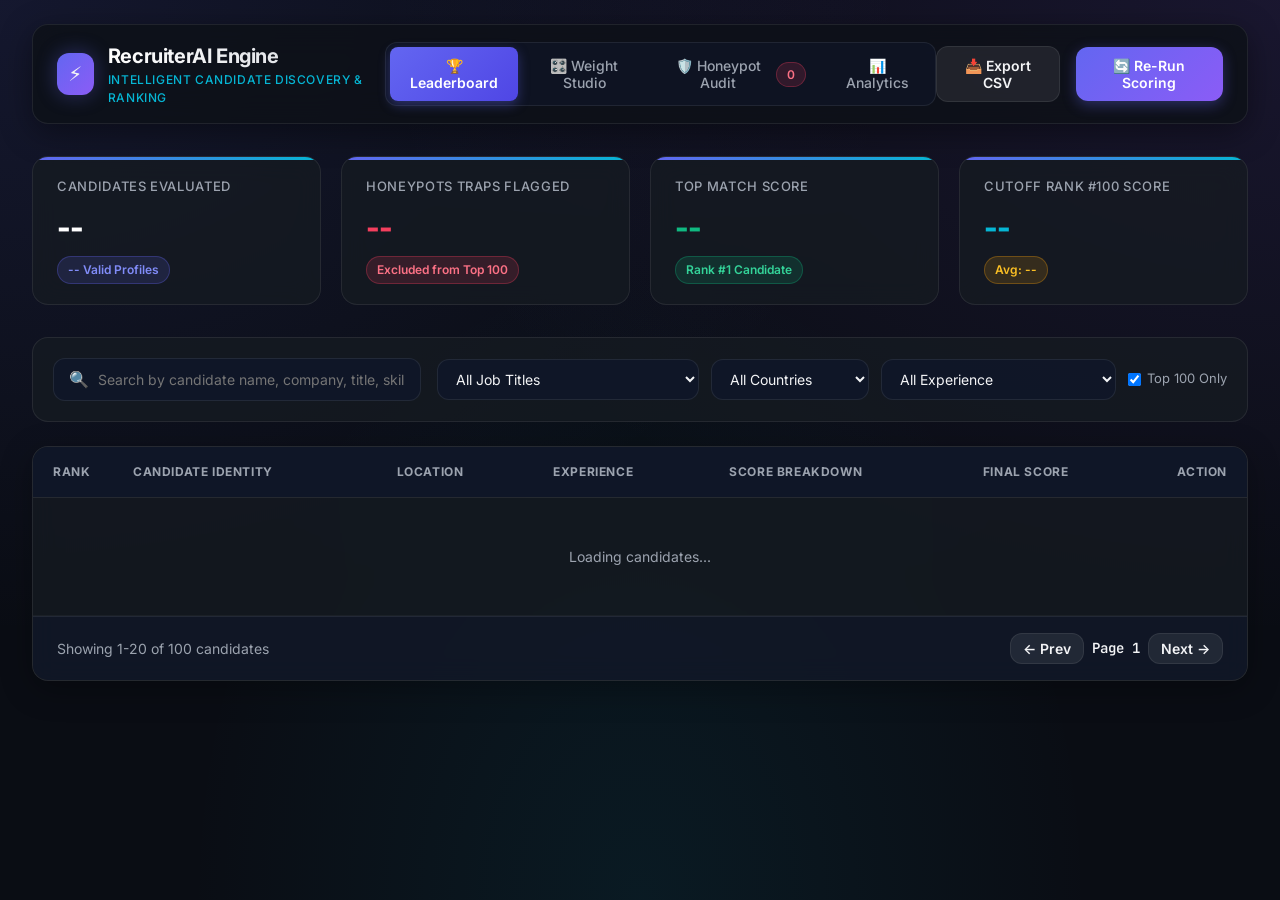
==== index.html @ 3fc81e1e "Add files via upload" ====
<!DOCTYPE html>
<html lang="en">
<head>
  <meta charset="UTF-8">
  <meta name="viewport" content="width=device-width, initial-scale=1.0">
  <title>Intelligent Candidate Discovery & Ranking System | HR Portal</title>
  <meta name="description" content="AI recruiter matching engine with 4-layer scoring pipeline, TF-IDF text relevance, honeypot trap detection, and behavioral signal calibration.">
  <link rel="stylesheet" href="styles.css">
  <link rel="icon" href="data:image/svg+xml,<svg xmlns=%22http://www.w3.org/2000/svg%22 viewBox=%220 0 100 100%22><text y=%22.9em%22 font-size=%2290%22>🎯</text></svg>">
</head>
<body>
  <div class="app-container">

    <!-- Top Header -->
    <header class="app-header">
      <div class="brand">
        <div class="brand-icon">⚡</div>
        <div>
          <h1 class="brand-title">RecruiterAI Engine</h1>
          <div class="brand-subtitle">Intelligent Candidate Discovery & Ranking</div>
        </div>
      </div>

      <!-- Navigation Tabs -->
      <nav class="nav-tabs" role="tablist">
        <button class="nav-btn active" id="tab-leaderboard-btn" onclick="switchTab('leaderboard')" role="tab">
          🏆 Leaderboard
        </button>
        <button class="nav-btn" id="tab-studio-btn" onclick="switchTab('studio')" role="tab">
          🎛️ Weight Studio
        </button>
        <button class="nav-btn" id="tab-honeypots-btn" onclick="switchTab('honeypots')" role="tab">
          🛡️ Honeypot Audit <span id="nav-hp-badge" class="badge-tag badge-rose">0</span>
        </button>
        <button class="nav-btn" id="tab-metrics-btn" onclick="switchTab('metrics')" role="tab">
          📊 Analytics
        </button>
      </nav>

      <!-- Action Buttons -->
      <div class="header-actions">
        <button class="btn btn-secondary" onclick="exportSubmissionCSV()" id="export-btn" title="Download submission.csv">
          📥 Export CSV
        </button>
        <button class="btn btn-primary" onclick="reRunPipeline()" id="rerun-btn">
          🔄 Re-Run Scoring
        </button>
      </div>
    </header>

    <!-- KPI Summary Cards -->
    <section class="kpi-grid">
      <div class="kpi-card">
        <div class="kpi-title">Candidates Evaluated</div>
        <div class="kpi-value" id="kpi-total">--</div>
        <div class="kpi-sub">
          <span class="badge-tag badge-indigo" id="kpi-valid-sub">-- Valid Profiles</span>
        </div>
      </div>

      <div class="kpi-card">
        <div class="kpi-title">Honeypots Traps Flagged</div>
        <div class="kpi-value" style="color: var(--accent-rose);" id="kpi-honeypots">--</div>
        <div class="kpi-sub">
          <span class="badge-tag badge-rose">Excluded from Top 100</span>
        </div>
      </div>

      <div class="kpi-card">
        <div class="kpi-title">Top Match Score</div>
        <div class="kpi-value" style="color: var(--accent-emerald);" id="kpi-top-score">--</div>
        <div class="kpi-sub">
          <span class="badge-tag badge-emerald" id="kpi-top-candidate-id">Rank #1 Candidate</span>
        </div>
      </div>

      <div class="kpi-card">
        <div class="kpi-title">Cutoff Rank #100 Score</div>
        <div class="kpi-value" style="color: var(--accent-cyan);" id="kpi-cutoff-score">--</div>
        <div class="kpi-sub">
          <span class="badge-tag badge-amber" id="kpi-avg-score">Avg: --</span>
        </div>
      </div>
    </section>

    <!-- TAB 1: LEADERBOARD -->
    <main class="tab-panel active" id="panel-leaderboard">
      
      <!-- Filter & Search Controls -->
      <div class="control-bar">
        <div class="search-wrapper">
          <span class="search-icon">🔍</span>
          <input type="text" id="search-input" class="search-input" placeholder="Search by candidate name, company, title, skills or keyword..." oninput="handleSearchInput()">
        </div>

        <div class="filter-group">
          <select id="filter-title" class="select-input" onchange="applyFilters()">
            <option value="">All Job Titles</option>
            <option value="AI Engineer">AI Engineer</option>
            <option value="ML Engineer">ML Engineer / Machine Learning</option>
            <option value="NLP Engineer">NLP Engineer</option>
            <option value="Data Scientist">Data Scientist</option>
            <option value="Software Engineer">Software Engineer</option>
          </select>

          <select id="filter-country" class="select-input" onchange="applyFilters()">
            <option value="">All Countries</option>
            <option value="India">India (Preferred)</option>
            <option value="Canada">Canada</option>
            <option value="United States">United States</option>
          </select>

          <select id="filter-exp" class="select-input" onchange="applyFilters()">
            <option value="0-100">All Experience</option>
            <option value="5-9">5 to 9 Years (Ideal JD Band)</option>
            <option value="4-5">4 to 5 Years</option>
            <option value="9-12">9 to 12 Years</option>
            <option value="0-4">0 to 4 Years</option>
          </select>

          <label style="font-size: 0.8125rem; display: flex; align-items: center; gap: 0.375rem; cursor: pointer; color: var(--text-muted);">
            <input type="checkbox" id="toggle-top100" onchange="applyFilters()" checked>
            Top 100 Only
          </label>
        </div>
      </div>

      <!-- Candidate Table View -->
      <div class="table-container">
        <table class="candidate-table">
          <thead>
            <tr>
              <th style="width: 80px;">Rank</th>
              <th>Candidate Identity</th>
              <th>Location</th>
              <th>Experience</th>
              <th>Score Breakdown</th>
              <th>Final Score</th>
              <th style="width: 100px; text-align: right;">Action</th>
            </tr>
          </thead>
          <tbody id="candidate-table-body">
            <tr>
              <td colspan="7" style="text-align: center; padding: 3rem; color: var(--text-muted);">
                Loading candidates...
              </td>
            </tr>
          </tbody>
        </table>

        <!-- Table Pagination -->
        <div class="pagination">
          <div id="pagination-info">Showing 1-20 of 100 candidates</div>
          <div style="display: flex; gap: 0.5rem; align-items: center;">
            <button class="btn btn-secondary" id="prev-page-btn" onclick="changePage(-1)" style="padding: 0.375rem 0.75rem;">← Prev</button>
            <span id="page-num-display" style="font-weight: 600; font-family: 'JetBrains Mono', monospace; color: var(--text-main);">Page 1</span>
            <button class="btn btn-secondary" id="next-page-btn" onclick="changePage(1)" style="padding: 0.375rem 0.75rem;">Next →</button>
          </div>
        </div>
      </div>
    </main>

    <!-- TAB 2: WEIGHT TUNING STUDIO -->
    <section class="tab-panel" id="panel-studio">
      <div class="studio-grid">
        <!-- Model Architecture Weights -->
        <div class="studio-card">
          <h2 class="card-heading">🎛️ Primary Model Weights</h2>
          <p style="font-size: 0.8125rem; color: var(--text-muted); margin-bottom: 1.5rem;">
            Adjust the balance between structured core fit scoring and TF-IDF semantic text relevance against the job description.
          </p>

          <div class="slider-group">
            <div class="slider-header">
              <span>Core Fit Weight (Structured)</span>
              <span class="slider-val" id="val-CORE_FIT_WEIGHT">0.55</span>
            </div>
            <input type="range" class="custom-range" id="slider-CORE_FIT_WEIGHT" min="0" max="1" step="0.05" value="0.55" oninput="updateSliderLabel('CORE_FIT_WEIGHT')">
          </div>

          <div class="slider-group">
            <div class="slider-header">
              <span>Text Relevance Weight (TF-IDF Cosine)</span>
              <span class="slider-val" id="val-TEXT_RELEVANCE_WEIGHT">0.45</span>
            </div>
            <input type="range" class="custom-range" id="slider-TEXT_RELEVANCE_WEIGHT" min="0" max="1" step="0.05" value="0.45" oninput="updateSliderLabel('TEXT_RELEVANCE_WEIGHT')">
          </div>

          <h3 style="font-size: 0.9375rem; font-weight: 700; color: #ffffff; margin: 2rem 0 1rem 0;">
            Core Fit Sub-Dimensional Weights (Must sum to ~1.0)
          </h3>

          <div class="slider-group">
            <div class="slider-header"><span>Title Relevance</span><span class="slider-val" id="val-TITLE_WEIGHT">0.25</span></div>
            <input type="range" class="custom-range" id="slider-TITLE_WEIGHT" min="0" max="0.6" step="0.05" value="0.25" oninput="updateSliderLabel('TITLE_WEIGHT')">
          </div>

          <div class="slider-group">
            <div class="slider-header"><span>Skills Match</span><span class="slider-val" id="val-SKILLS_WEIGHT">0.25</span></div>
            <input type="range" class="custom-range" id="slider-SKILLS_WEIGHT" min="0" max="0.6" step="0.05" value="0.25" oninput="updateSliderLabel('SKILLS_WEIGHT')">
          </div>

          <div class="slider-group">
            <div class="slider-header"><span>Career Quality & Company Mix</span><span class="slider-val" id="val-CAREER_WEIGHT">0.20</span></div>
            <input type="range" class="custom-range" id="slider-CAREER_WEIGHT" min="0" max="0.5" step="0.05" value="0.20" oninput="updateSliderLabel('CAREER_WEIGHT')">
          </div>

          <div class="slider-group">
            <div class="slider-header"><span>Experience Fit (5-9 Yrs)</span><span class="slider-val" id="val-EXPERIENCE_WEIGHT">0.15</span></div>
            <input type="range" class="custom-range" id="slider-EXPERIENCE_WEIGHT" min="0" max="0.4" step="0.05" value="0.15" oninput="updateSliderLabel('EXPERIENCE_WEIGHT')">
          </div>

          <div class="slider-group">
            <div class="slider-header"><span>Location Alignment (India/NCR)</span><span class="slider-val" id="val-LOCATION_WEIGHT">0.10</span></div>
            <input type="range" class="custom-range" id="slider-LOCATION_WEIGHT" min="0" max="0.3" step="0.05" value="0.10" oninput="updateSliderLabel('LOCATION_WEIGHT')">
          </div>

          <div class="slider-group">
            <div class="slider-header"><span>Education Degree/Tier</span><span class="slider-val" id="val-EDUCATION_WEIGHT">0.05</span></div>
            <input type="range" class="custom-range" id="slider-EDUCATION_WEIGHT" min="0" max="0.3" step="0.05" value="0.05" oninput="updateSliderLabel('EDUCATION_WEIGHT')">
          </div>
        </div>

        <!-- Custom Job Description Query Box -->
        <div class="studio-card">
          <h2 class="card-heading">📝 Target Job Description (TF-IDF Query)</h2>
          <p style="font-size: 0.8125rem; color: var(--text-muted); margin-bottom: 1rem;">
            Edit the search prompt used by the TF-IDF vectorizer to extract matching keywords, production scale signals, and domain expertise.
          </p>

          <textarea id="jd-query-input" class="jd-textarea" placeholder="Enter Job Description terms..."></textarea>

          <div style="margin-top: 1.5rem; display: flex; gap: 1rem; justify-content: flex-end;">
            <button class="btn btn-secondary" onclick="resetConfigDefaults()">Reset Defaults</button>
            <button class="btn btn-primary" onclick="saveConfigAndRerank()">⚡ Apply & Re-Rank</button>
          </div>
        </div>
      </div>
    </section>

    <!-- TAB 3: HONEYPOT SECURITY AUDIT -->
    <section class="tab-panel" id="panel-honeypots">
      <div class="studio-card" style="margin-bottom: 1.5rem;">
        <h2 class="card-heading" style="color: var(--accent-rose);">🛡️ Honeypot Detection & Trap Analysis</h2>
        <p style="font-size: 0.875rem; color: var(--text-muted);">
          Our rule-based honeypot detector automatically flags and disqualifies candidate profiles containing impossible data features, such as <strong>Expert proficiency with 0 months experience</strong>, <strong>career timeline math impossibilities</strong>, or <strong>non-technical resume keyword stuffing</strong>.
        </p>
      </div>

      <div class="table-container">
        <table class="candidate-table">
          <thead>
            <tr>
              <th>Status</th>
              <th>Candidate ID</th>
              <th>Current Title & Company</th>
              <th>Stated Exp</th>
              <th>Trap Reason Analysis</th>
              <th>Action</th>
            </tr>
          </thead>
          <tbody id="honeypot-table-body">
            <tr>
              <td colspan="6" style="text-align: center; padding: 3rem; color: var(--text-muted);">
                Loading honeypot security log...
              </td>
            </tr>
          </tbody>
        </table>
      </div>
    </section>

    <!-- TAB 4: ANALYTICS -->
    <section class="tab-panel" id="panel-metrics">
      <div class="studio-grid">
        <div class="studio-card">
          <h2 class="card-heading">📈 Top 100 Title Distribution</h2>
          <div id="title-chart-container" style="display: flex; flex-direction: column; gap: 0.75rem; margin-top: 1rem;">
            <!-- Rendered via JS -->
          </div>
        </div>

        <div class="studio-card">
          <h2 class="card-heading">🌍 Top 100 Geographic Mix</h2>
          <div id="country-chart-container" style="display: flex; flex-direction: column; gap: 0.75rem; margin-top: 1rem;">
            <!-- Rendered via JS -->
          </div>
        </div>
      </div>
    </section>

    <!-- CANDIDATE DEEP DIVE MODAL -->
    <div class="modal-overlay" id="candidate-modal" onclick="closeModalOnOverlay(event)">
      <div class="modal-box">
        <div class="modal-header">
          <div>
            <div style="display: flex; align-items: center; gap: 0.75rem;">
              <h2 id="modal-candidate-name" style="color: #ffffff; font-size: 1.25rem; font-weight: 800;">Candidate Name</h2>
              <span id="modal-rank-badge" class="badge-tag badge-indigo">Rank #1</span>
              <span id="modal-hp-badge" class="badge-tag badge-rose" style="display: none;">FLAGGED HONEYPOT</span>
            </div>
            <div id="modal-candidate-sub" style="font-size: 0.875rem; color: var(--text-muted); margin-top: 0.25rem;">
              Senior AI Engineer at Apple • 5.9 yrs exp • Noida, India
            </div>
          </div>
          <button class="close-btn" onclick="closeModal()">✕</button>
        </div>

        <div class="modal-body">
          <!-- Scores Summary Box -->
          <div style="background: rgba(15, 23, 42, 0.8); border: 1px solid var(--bg-card-border); border-radius: var(--radius-md); padding: 1.25rem; display: flex; justify-content: space-between; align-items: center;">
            <div>
              <div style="font-size: 0.75rem; color: var(--text-muted); text-transform: uppercase;">Overall Match Score</div>
              <div id="modal-final-score" style="font-size: 2rem; font-weight: 800; color: var(--accent-cyan); font-family: 'JetBrains Mono', monospace;">1.1360</div>
            </div>
            <div style="display: flex; gap: 1.5rem; text-align: right;">
              <div>
                <div style="font-size: 0.75rem; color: var(--text-muted);">Core Fit</div>
                <div id="modal-core-score" style="font-weight: 700; font-family: 'JetBrains Mono', monospace;">0.85</div>
              </div>
              <div>
                <div style="font-size: 0.75rem; color: var(--text-muted);">TF-IDF Rel</div>
                <div id="modal-text-score" style="font-weight: 700; font-family: 'JetBrains Mono', monospace;">0.92</div>
              </div>
              <div>
                <div style="font-size: 0.75rem; color: var(--text-muted);">Behavioral Multiplier</div>
                <div id="modal-beh-score" style="font-weight: 700; color: var(--accent-emerald); font-family: 'JetBrains Mono', monospace;">1.15x</div>
              </div>
            </div>
          </div>

          <!-- Recruiter AI Reasoning -->
          <div style="background: rgba(99, 102, 241, 0.08); border: 1px solid rgba(99, 102, 241, 0.3); border-radius: var(--radius-md); padding: 1.25rem;">
            <div style="font-size: 0.8125rem; font-weight: 700; color: var(--primary); text-transform: uppercase; margin-bottom: 0.375rem;">🤖 Recruiter AI Evaluation</div>
            <p id="modal-reasoning" style="font-size: 0.875rem; color: var(--text-main); line-height: 1.6;">--</p>
          </div>

          <!-- 6 Core Fit Dimension Breakdown -->
          <div>
            <h3 style="font-size: 0.9375rem; font-weight: 700; color: #ffffff; margin-bottom: 0.75rem;">6-Layer Core Fit Decomposition</h3>
            <div class="dimension-grid">
              <div class="dim-card">
                <div class="dim-name"><span>Title Relevance (25%)</span><span id="modal-dim-title">1.0</span></div>
                <div class="progress-track"><div id="modal-bar-title" class="progress-fill" style="width: 100%;"></div></div>
              </div>
              <div class="dim-card">
                <div class="dim-name"><span>Skills Match (25%)</span><span id="modal-dim-skills">0.90</span></div>
                <div class="progress-track"><div id="modal-bar-skills" class="progress-fill" style="width: 90%;"></div></div>
              </div>
              <div class="dim-card">
                <div class="dim-name"><span>Career Quality (20%)</span><span id="modal-dim-career">0.85</span></div>
                <div class="progress-track"><div id="modal-bar-career" class="progress-fill" style="width: 85%;"></div></div>
              </div>
              <div class="dim-card">
                <div class="dim-name"><span>Experience Fit (15%)</span><span id="modal-dim-experience">1.0</span></div>
                <div class="progress-track"><div id="modal-bar-experience" class="progress-fill" style="width: 100%;"></div></div>
              </div>
              <div class="dim-card">
                <div class="dim-name"><span>Location Alignment (10%)</span><span id="modal-dim-location">1.0</span></div>
                <div class="progress-track"><div id="modal-bar-location" class="progress-fill" style="width: 100%;"></div></div>
              </div>
              <div class="dim-card">
                <div class="dim-name"><span>Education Tier (5%)</span><span id="modal-dim-education">0.80</span></div>
                <div class="progress-track"><div id="modal-bar-education" class="progress-fill" style="width: 80%;"></div></div>
              </div>
            </div>
          </div>

          <!-- Skills list -->
          <div>
            <h3 style="font-size: 0.9375rem; font-weight: 700; color: #ffffff; margin-bottom: 0.5rem;">Skills & Verification Matrix</h3>
            <div id="modal-skills-tags" style="display: flex; flex-wrap: wrap; gap: 0.5rem;">
              <!-- Rendered via JS -->
            </div>
          </div>

          <!-- Raw Bio / Headline -->
          <div>
            <h3 style="font-size: 0.9375rem; font-weight: 700; color: #ffffff; margin-bottom: 0.375rem;">Summary</h3>
            <p id="modal-summary" style="font-size: 0.8125rem; color: var(--text-muted); line-height: 1.6;">--</p>
          </div>
        </div>
      </div>
    </div>

  </div>

  <script src="app.js"></script>
</body>
</html>
---- styles.css ----
/* 
  Intelligent Candidate Discovery & Ranking System
  Design System: Dark Glassmorphism, Vibrant Glowing Accents, Clean Modern Typography
*/

@import url('https://fonts.googleapis.com/css2?family=Inter:wght@300;400;500;600;700;800&family=JetBrains+Mono:wght@400;500;600&display=swap');

:root {
  --bg-dark: #0a0d14;
  --bg-card: rgba(22, 27, 34, 0.75);
  --bg-card-hover: rgba(33, 38, 45, 0.85);
  --bg-card-border: rgba(255, 255, 255, 0.08);
  --bg-glass: rgba(13, 17, 23, 0.8);
  
  --primary: #6366f1;
  --primary-glow: rgba(99, 102, 241, 0.35);
  --secondary: #8b5cf6;
  --accent-cyan: #06b6d4;
  --accent-emerald: #10b981;
  --accent-amber: #f59e0b;
  --accent-rose: #f43f5e;

  --text-main: #f3f4f6;
  --text-muted: #9ca3af;
  --text-dim: #6b7280;

  --radius-sm: 8px;
  --radius-md: 12px;
  --radius-lg: 16px;
  --radius-full: 9999px;

  --transition-fast: all 0.2s cubic-bezier(0.4, 0, 0.2, 1);
  --transition-smooth: all 0.3s cubic-bezier(0.4, 0, 0.2, 1);
}

* {
  margin: 0;
  padding: 0;
  box-sizing: border-box;
}

body {
  font-family: 'Inter', system-ui, -apple-system, sans-serif;
  background-color: var(--bg-dark);
  background-image: 
    radial-gradient(at 0% 0%, rgba(99, 102, 241, 0.12) 0px, transparent 50%),
    radial-gradient(at 100% 0%, rgba(139, 92, 246, 0.12) 0px, transparent 50%),
    radial-gradient(at 50% 100%, rgba(6, 182, 212, 0.08) 0px, transparent 50%);
  background-attachment: fixed;
  color: var(--text-main);
  min-height: 100vh;
  line-height: 1.5;
  -webkit-font-smoothing: antialiased;
}

/* Scrollbar styling */
::-webkit-scrollbar {
  width: 8px;
  height: 8px;
}
::-webkit-scrollbar-track {
  background: var(--bg-dark);
}
::-webkit-scrollbar-thumb {
  background: #374151;
  border-radius: var(--radius-full);
}
::-webkit-scrollbar-thumb:hover {
  background: #4b5563;
}

/* Container */
.app-container {
  max-width: 1440px;
  margin: 0 auto;
  padding: 1.5rem 2rem;
}

/* Header */
.app-header {
  display: flex;
  justify-content: space-between;
  align-items: center;
  padding: 1rem 1.5rem;
  background: var(--bg-glass);
  backdrop-filter: blur(16px);
  border: 1px solid var(--bg-card-border);
  border-radius: var(--radius-lg);
  margin-bottom: 2rem;
  box-shadow: 0 8px 32px rgba(0, 0, 0, 0.4);
}

.brand {
  display: flex;
  align-items: center;
  gap: 0.875rem;
}

.brand-icon {
  width: 42px;
  height: 42px;
  background: linear-gradient(135deg, var(--primary), var(--secondary));
  border-radius: var(--radius-md);
  display: flex;
  align-items: center;
  justify-content: center;
  font-size: 1.25rem;
  box-shadow: 0 0 20px var(--primary-glow);
}

.brand-title {
  font-size: 1.25rem;
  font-weight: 700;
  letter-spacing: -0.02em;
  background: linear-gradient(90deg, #ffffff, #d1d5db);
  -webkit-background-clip: text;
  -webkit-text-fill-color: transparent;
}

.brand-subtitle {
  font-size: 0.75rem;
  color: var(--accent-cyan);
  font-weight: 500;
  letter-spacing: 0.05em;
  text-transform: uppercase;
}

/* Navigation Tabs */
.nav-tabs {
  display: flex;
  background: rgba(15, 23, 42, 0.6);
  padding: 0.25rem;
  border-radius: var(--radius-md);
  border: 1px solid var(--bg-card-border);
}

.nav-btn {
  padding: 0.625rem 1.125rem;
  background: transparent;
  border: none;
  color: var(--text-muted);
  font-family: inherit;
  font-weight: 500;
  font-size: 0.875rem;
  border-radius: var(--radius-sm);
  cursor: pointer;
  transition: var(--transition-fast);
  display: flex;
  align-items: center;
  gap: 0.5rem;
}

.nav-btn:hover {
  color: var(--text-main);
  background: rgba(255, 255, 255, 0.05);
}

.nav-btn.active {
  color: #ffffff;
  background: linear-gradient(135deg, var(--primary), #4f46e5);
  box-shadow: 0 4px 12px var(--primary-glow);
  font-weight: 600;
}

.header-actions {
  display: flex;
  align-items: center;
  gap: 1rem;
}

.btn {
  display: inline-flex;
  align-items: center;
  gap: 0.5rem;
  padding: 0.625rem 1.25rem;
  border-radius: var(--radius-md);
  font-family: inherit;
  font-size: 0.875rem;
  font-weight: 600;
  cursor: pointer;
  transition: var(--transition-fast);
  border: none;
  text-decoration: none;
}

.btn-primary {
  background: linear-gradient(135deg, var(--primary), var(--secondary));
  color: #ffffff;
  box-shadow: 0 4px 14px var(--primary-glow);
}
.btn-primary:hover {
  transform: translateY(-1px);
  box-shadow: 0 6px 20px rgba(99, 102, 241, 0.5);
}

.btn-secondary {
  background: rgba(255, 255, 255, 0.08);
  color: var(--text-main);
  border: 1px solid var(--bg-card-border);
}
.btn-secondary:hover {
  background: rgba(255, 255, 255, 0.14);
}

/* Metrics KPI Cards Grid */
.kpi-grid {
  display: grid;
  grid-template-columns: repeat(auto-fit, minmax(240px, 1fr));
  gap: 1.25rem;
  margin-bottom: 2rem;
}

.kpi-card {
  background: var(--bg-card);
  backdrop-filter: blur(12px);
  border: 1px solid var(--bg-card-border);
  border-radius: var(--radius-lg);
  padding: 1.25rem 1.5rem;
  position: relative;
  overflow: hidden;
  transition: var(--transition-smooth);
}

.kpi-card:hover {
  transform: translateY(-3px);
  border-color: rgba(99, 102, 241, 0.3);
  box-shadow: 0 12px 24px rgba(0, 0, 0, 0.3);
}

.kpi-card::before {
  content: '';
  position: absolute;
  top: 0;
  left: 0;
  right: 0;
  height: 3px;
  background: linear-gradient(90deg, var(--primary), var(--accent-cyan));
}

.kpi-title {
  font-size: 0.8125rem;
  color: var(--text-muted);
  font-weight: 500;
  text-transform: uppercase;
  letter-spacing: 0.05em;
  margin-bottom: 0.5rem;
}

.kpi-value {
  font-size: 1.875rem;
  font-weight: 800;
  letter-spacing: -0.03em;
  color: #ffffff;
}

.kpi-sub {
  font-size: 0.75rem;
  color: var(--text-dim);
  margin-top: 0.375rem;
  display: flex;
  align-items: center;
  gap: 0.375rem;
}

.badge-tag {
  display: inline-flex;
  align-items: center;
  padding: 0.25rem 0.625rem;
  border-radius: var(--radius-full);
  font-size: 0.75rem;
  font-weight: 600;
  gap: 0.375rem;
}

.badge-emerald { background: rgba(16, 185, 129, 0.15); color: #34d399; border: 1px solid rgba(16, 185, 129, 0.3); }
.badge-rose { background: rgba(244, 63, 94, 0.15); color: #fb7185; border: 1px solid rgba(244, 63, 94, 0.3); }
.badge-indigo { background: rgba(99, 102, 241, 0.15); color: #818cf8; border: 1px solid rgba(99, 102, 241, 0.3); }
.badge-amber { background: rgba(245, 158, 11, 0.15); color: #fbbf24; border: 1px solid rgba(245, 158, 11, 0.3); }

/* Main Content Area & Tab Panels */
.tab-panel {
  display: none;
}

.tab-panel.active {
  display: block;
  animation: fadeIn 0.3s ease-in-out;
}

@keyframes fadeIn {
  from { opacity: 0; transform: translateY(6px); }
  to { opacity: 1; transform: translateY(0); }
}

/* Control Bar (Filters & Search) */
.control-bar {
  background: var(--bg-card);
  border: 1px solid var(--bg-card-border);
  border-radius: var(--radius-lg);
  padding: 1.25rem;
  margin-bottom: 1.5rem;
  display: flex;
  flex-wrap: wrap;
  gap: 1rem;
  align-items: center;
  justify-content: space-between;
}

.search-wrapper {
  flex: 1;
  min-width: 280px;
  position: relative;
}

.search-input {
  width: 100%;
  padding: 0.75rem 1rem 0.75rem 2.75rem;
  background: rgba(15, 23, 42, 0.8);
  border: 1px solid var(--bg-card-border);
  border-radius: var(--radius-md);
  color: var(--text-main);
  font-family: inherit;
  font-size: 0.875rem;
  transition: var(--transition-fast);
}

.search-input:focus {
  outline: none;
  border-color: var(--primary);
  box-shadow: 0 0 12px var(--primary-glow);
}

.search-icon {
  position: absolute;
  left: 1rem;
  top: 50%;
  transform: translateY(-50%);
  color: var(--text-dim);
  pointer-events: none;
}

.filter-group {
  display: flex;
  flex-wrap: wrap;
  gap: 0.75rem;
  align-items: center;
}

.select-input, .number-input {
  padding: 0.625rem 0.875rem;
  background: rgba(15, 23, 42, 0.8);
  border: 1px solid var(--bg-card-border);
  border-radius: var(--radius-md);
  color: var(--text-main);
  font-family: inherit;
  font-size: 0.875rem;
}
.select-input:focus, .number-input:focus {
  outline: none;
  border-color: var(--primary);
}

/* Candidate Table */
.table-container {
  background: var(--bg-card);
  backdrop-filter: blur(12px);
  border: 1px solid var(--bg-card-border);
  border-radius: var(--radius-lg);
  overflow: hidden;
  box-shadow: 0 8px 32px rgba(0, 0, 0, 0.3);
}

.candidate-table {
  width: 100%;
  border-collapse: collapse;
  text-align: left;
}

.candidate-table th {
  background: rgba(15, 23, 42, 0.9);
  padding: 1rem 1.25rem;
  font-size: 0.75rem;
  font-weight: 700;
  text-transform: uppercase;
  letter-spacing: 0.05em;
  color: var(--text-muted);
  border-bottom: 1px solid var(--bg-card-border);
}

.candidate-table td {
  padding: 1.125rem 1.25rem;
  border-bottom: 1px solid rgba(255, 255, 255, 0.04);
  font-size: 0.875rem;
  vertical-align: middle;
}

.candidate-table tr:hover {
  background: var(--bg-card-hover);
}

/* Candidate Row Component */
.rank-badge {
  width: 34px;
  height: 34px;
  border-radius: var(--radius-full);
  display: inline-flex;
  align-items: center;
  justify-content: center;
  font-weight: 700;
  font-size: 0.875rem;
  font-family: 'JetBrains Mono', monospace;
}

.rank-top3 {
  background: linear-gradient(135deg, #f59e0b, #d97706);
  color: #ffffff;
  box-shadow: 0 0 12px rgba(245, 158, 11, 0.4);
}
.rank-top10 {
  background: linear-gradient(135deg, var(--primary), var(--secondary));
  color: #ffffff;
}
.rank-normal {
  background: rgba(255, 255, 255, 0.08);
  color: var(--text-muted);
}
.rank-honeypot {
  background: rgba(244, 63, 94, 0.2);
  color: var(--accent-rose);
  border: 1px solid rgba(244, 63, 94, 0.4);
}

.candidate-profile {
  display: flex;
  flex-direction: column;
}

.candidate-name {
  font-weight: 700;
  color: #ffffff;
  font-size: 0.9375rem;
}

.candidate-title-company {
  font-size: 0.8125rem;
  color: var(--text-muted);
  margin-top: 0.125rem;
}

.score-bar-wrapper {
  width: 120px;
}

.score-num {
  font-weight: 700;
  font-size: 0.9375rem;
  font-family: 'JetBrains Mono', monospace;
  color: var(--accent-cyan);
}

.progress-track {
  height: 6px;
  background: rgba(255, 255, 255, 0.1);
  border-radius: var(--radius-full);
  overflow: hidden;
  margin-top: 0.25rem;
}

.progress-fill {
  height: 100%;
  background: linear-gradient(90deg, var(--primary), var(--accent-cyan));
  border-radius: var(--radius-full);
  transition: width 0.6s ease;
}

/* Pagination */
.pagination {
  display: flex;
  justify-content: space-between;
  align-items: center;
  padding: 1rem 1.5rem;
  background: rgba(15, 23, 42, 0.6);
  border-top: 1px solid var(--bg-card-border);
  font-size: 0.875rem;
  color: var(--text-muted);
}

/* Weight Tuning Studio */
.studio-grid {
  display: grid;
  grid-template-columns: 1fr 1fr;
  gap: 2rem;
}

@media (max-width: 1024px) {
  .studio-grid { grid-template-columns: 1fr; }
}

.studio-card {
  background: var(--bg-card);
  border: 1px solid var(--bg-card-border);
  border-radius: var(--radius-lg);
  padding: 1.75rem;
}

.card-heading {
  font-size: 1.125rem;
  font-weight: 700;
  margin-bottom: 1.25rem;
  display: flex;
  align-items: center;
  gap: 0.625rem;
  color: #ffffff;
}

.slider-group {
  margin-bottom: 1.5rem;
}

.slider-header {
  display: flex;
  justify-content: space-between;
  font-size: 0.875rem;
  font-weight: 600;
  margin-bottom: 0.5rem;
}

.slider-val {
  font-family: 'JetBrains Mono', monospace;
  color: var(--accent-cyan);
}

.custom-range {
  width: 100%;
  height: 6px;
  background: rgba(255, 255, 255, 0.1);
  border-radius: var(--radius-full);
  outline: none;
  -webkit-appearance: none;
}

.custom-range::-webkit-slider-thumb {
  -webkit-appearance: none;
  width: 18px;
  height: 18px;
  border-radius: 50%;
  background: var(--primary);
  box-shadow: 0 0 10px var(--primary-glow);
  cursor: pointer;
  transition: transform 0.1s;
}

.custom-range::-webkit-slider-thumb:hover {
  transform: scale(1.2);
}

.jd-textarea {
  width: 100%;
  height: 180px;
  background: rgba(15, 23, 42, 0.8);
  border: 1px solid var(--bg-card-border);
  border-radius: var(--radius-md);
  padding: 1rem;
  color: var(--text-main);
  font-family: 'JetBrains Mono', monospace;
  font-size: 0.8125rem;
  resize: vertical;
  line-height: 1.6;
}

/* Modal Drawer */
.modal-overlay {
  position: fixed;
  top: 0;
  left: 0;
  right: 0;
  bottom: 0;
  background: rgba(0, 0, 0, 0.75);
  backdrop-filter: blur(8px);
  z-index: 1000;
  display: flex;
  justify-content: center;
  align-items: center;
  opacity: 0;
  pointer-events: none;
  transition: opacity 0.25s ease;
}

.modal-overlay.active {
  opacity: 1;
  pointer-events: auto;
}

.modal-box {
  width: 90%;
  max-width: 840px;
  max-height: 90vh;
  background: #0f172a;
  border: 1px solid var(--bg-card-border);
  border-radius: var(--radius-lg);
  box-shadow: 0 20px 50px rgba(0,0,0,0.6);
  display: flex;
  flex-direction: column;
  overflow: hidden;
  transform: scale(0.95);
  transition: transform 0.25s ease;
}

.modal-overlay.active .modal-box {
  transform: scale(1);
}

.modal-header {
  padding: 1.5rem;
  background: rgba(30, 41, 59, 0.6);
  border-bottom: 1px solid var(--bg-card-border);
  display: flex;
  justify-content: space-between;
  align-items: flex-start;
}

.modal-body {
  padding: 1.5rem;
  overflow-y: auto;
  display: flex;
  flex-direction: column;
  gap: 1.5rem;
}

.close-btn {
  background: transparent;
  border: none;
  color: var(--text-muted);
  font-size: 1.5rem;
  cursor: pointer;
}
.close-btn:hover { color: #ffffff; }

/* Dimension Breakdowns */
.dimension-grid {
  display: grid;
  grid-template-columns: repeat(2, 1fr);
  gap: 1rem;
}

.dim-card {
  background: rgba(30, 41, 59, 0.4);
  border: 1px solid rgba(255, 255, 255, 0.05);
  border-radius: var(--radius-md);
  padding: 1rem;
}

.dim-name {
  font-size: 0.8125rem;
  color: var(--text-muted);
  display: flex;
  justify-content: space-between;
}

/* Toast Notifications */
.toast {
  position: fixed;
  bottom: 2rem;
  right: 2rem;
  padding: 1rem 1.5rem;
  background: var(--bg-card);
  border: 1px solid var(--primary);
  border-radius: var(--radius-md);
  box-shadow: 0 10px 30px rgba(0,0,0,0.5);
  color: #ffffff;
  font-weight: 500;
  z-index: 2000;
  display: flex;
  align-items: center;
  gap: 0.75rem;
  animation: slideUp 0.3s ease;
}

@keyframes slideUp {
  from { transform: translateY(20px); opacity: 0; }
  to { transform: translateY(0); opacity: 1; }
}
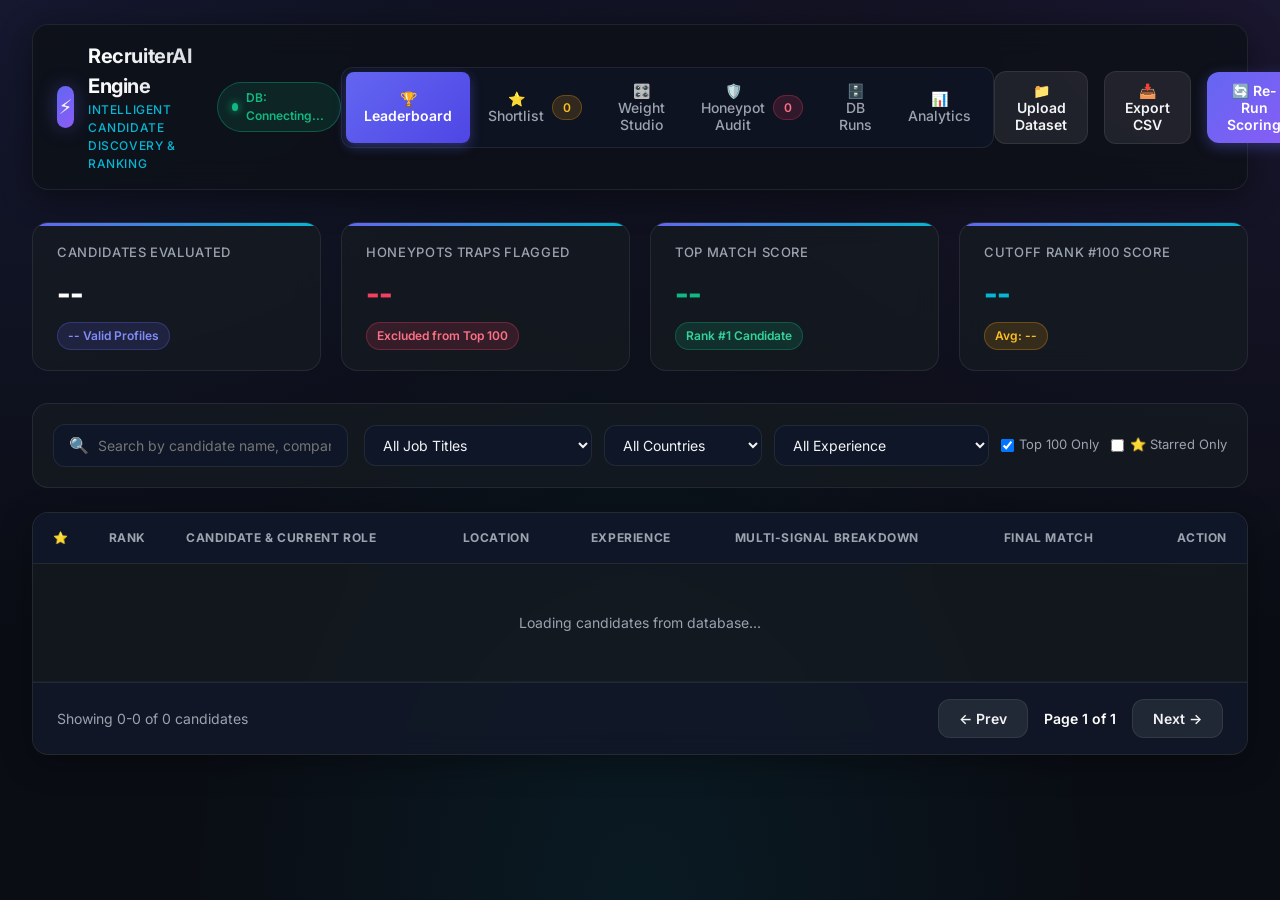
==== commit 23829e5d: "Add files via upload" ====
--- a/index.html
+++ b/index.html
@@ -4,7 +4,7 @@
   <meta charset="UTF-8">
   <meta name="viewport" content="width=device-width, initial-scale=1.0">
   <title>Intelligent Candidate Discovery & Ranking System | HR Portal</title>
-  <meta name="description" content="AI recruiter matching engine with 4-layer scoring pipeline, TF-IDF text relevance, honeypot trap detection, and behavioral signal calibration.">
+  <meta name="description" content="AI recruiter matching engine with 4-layer scoring pipeline, TF-IDF text relevance, honeypot trap detection, behavioral calibration, and unified PostgreSQL/SQLite database.">
   <link rel="stylesheet" href="styles.css">
   <link rel="icon" href="data:image/svg+xml,<svg xmlns=%22http://www.w3.org/2000/svg%22 viewBox=%220 0 100 100%22><text y=%22.9em%22 font-size=%2290%22>🎯</text></svg>">
 </head>
@@ -21,17 +21,29 @@
         </div>
       </div>
 
+      <!-- Database Status Indicator Badge -->
+      <div class="db-pill" id="db-status-pill" onclick="switchTab('runs')" title="Click to view Database Runs & Storage Engine">
+        <span class="db-dot"></span>
+        <span id="db-engine-label">DB: Connecting...</span>
+      </div>
+
       <!-- Navigation Tabs -->
       <nav class="nav-tabs" role="tablist">
         <button class="nav-btn active" id="tab-leaderboard-btn" onclick="switchTab('leaderboard')" role="tab">
           🏆 Leaderboard
         </button>
+        <button class="nav-btn" id="tab-shortlist-btn" onclick="switchTab('shortlist')" role="tab">
+          ⭐ Shortlist <span id="nav-shortlist-badge" class="badge-tag badge-amber">0</span>
+        </button>
         <button class="nav-btn" id="tab-studio-btn" onclick="switchTab('studio')" role="tab">
           🎛️ Weight Studio
         </button>
         <button class="nav-btn" id="tab-honeypots-btn" onclick="switchTab('honeypots')" role="tab">
           🛡️ Honeypot Audit <span id="nav-hp-badge" class="badge-tag badge-rose">0</span>
         </button>
+        <button class="nav-btn" id="tab-runs-btn" onclick="switchTab('runs')" role="tab">
+          🗄️ DB Runs
+        </button>
         <button class="nav-btn" id="tab-metrics-btn" onclick="switchTab('metrics')" role="tab">
           📊 Analytics
         </button>
@@ -39,6 +51,10 @@
 
       <!-- Action Buttons -->
       <div class="header-actions">
+        <input type="file" id="upload-file-input" accept=".json,.jsonl" style="display: none;" onchange="handleFileUpload(event)">
+        <button class="btn btn-secondary" onclick="document.getElementById('upload-file-input').click()" title="Upload custom candidate dataset (.json or .jsonl)">
+          📁 Upload Dataset
+        </button>
         <button class="btn btn-secondary" onclick="exportSubmissionCSV()" id="export-btn" title="Download submission.csv">
           📥 Export CSV
         </button>
@@ -94,101 +110,133 @@
         </div>
 
         <div class="filter-group">
-          <select id="filter-title" class="select-input" onchange="applyFilters()">
+          <select id="filter-title" class="select-input" onchange="handleFilterChange()">
             <option value="">All Job Titles</option>
-            <option value="AI Engineer">AI Engineer</option>
-            <option value="ML Engineer">ML Engineer / Machine Learning</option>
+            <option value="Senior AI Engineer">Senior AI Engineer</option>
+            <option value="ML Engineer">ML Engineer</option>
+            <option value="Machine Learning Engineer">Machine Learning Engineer</option>
+            <option value="Data Scientist">Data Scientist</option>
             <option value="NLP Engineer">NLP Engineer</option>
-            <option value="Data Scientist">Data Scientist</option>
-            <option value="Software Engineer">Software Engineer</option>
+            <option value="Backend Engineer">Backend Engineer</option>
           </select>
 
-          <select id="filter-country" class="select-input" onchange="applyFilters()">
+          <select id="filter-country" class="select-input" onchange="handleFilterChange()">
             <option value="">All Countries</option>
             <option value="India">India (Preferred)</option>
+            <option value="United States">United States</option>
             <option value="Canada">Canada</option>
-            <option value="United States">United States</option>
+            <option value="Germany">Germany</option>
+            <option value="United Kingdom">United Kingdom</option>
           </select>
 
-          <select id="filter-exp" class="select-input" onchange="applyFilters()">
+          <select id="filter-exp" class="select-input" onchange="handleFilterChange()">
             <option value="0-100">All Experience</option>
-            <option value="5-9">5 to 9 Years (Ideal JD Band)</option>
-            <option value="4-5">4 to 5 Years</option>
-            <option value="9-12">9 to 12 Years</option>
-            <option value="0-4">0 to 4 Years</option>
+            <option value="5-9">5 - 9 Years (Ideal Target)</option>
+            <option value="3-5">3 - 5 Years</option>
+            <option value="9-15">9 - 15 Years</option>
           </select>
 
-          <label style="font-size: 0.8125rem; display: flex; align-items: center; gap: 0.375rem; cursor: pointer; color: var(--text-muted);">
-            <input type="checkbox" id="toggle-top100" onchange="applyFilters()" checked>
+          <label style="display: flex; align-items: center; gap: 0.35rem; font-size: 0.8125rem; color: var(--text-muted); cursor: pointer; user-select: none;">
+            <input type="checkbox" id="filter-top100" checked onchange="handleFilterChange()">
             Top 100 Only
           </label>
-        </div>
-      </div>
-
-      <!-- Candidate Table View -->
+
+          <label style="display: flex; align-items: center; gap: 0.35rem; font-size: 0.8125rem; color: var(--text-muted); cursor: pointer; user-select: none;">
+            <input type="checkbox" id="filter-starred" onchange="handleFilterChange()">
+            ⭐ Starred Only
+          </label>
+        </div>
+      </div>
+
+      <!-- Candidate Leaderboard Table -->
       <div class="table-container">
         <table class="candidate-table">
           <thead>
             <tr>
-              <th style="width: 80px;">Rank</th>
-              <th>Candidate Identity</th>
+              <th style="width: 40px; text-align: center;">⭐</th>
+              <th style="width: 70px;">Rank</th>
+              <th>Candidate & Current Role</th>
               <th>Location</th>
               <th>Experience</th>
-              <th>Score Breakdown</th>
-              <th>Final Score</th>
-              <th style="width: 100px; text-align: right;">Action</th>
+              <th>Multi-Signal Breakdown</th>
+              <th>Final Match</th>
+              <th style="text-align: right;">Action</th>
             </tr>
           </thead>
           <tbody id="candidate-table-body">
             <tr>
-              <td colspan="7" style="text-align: center; padding: 3rem; color: var(--text-muted);">
-                Loading candidates...
+              <td colspan="8" style="text-align: center; padding: 3rem; color: var(--text-muted);">
+                Loading candidates from database...
               </td>
             </tr>
           </tbody>
         </table>
 
-        <!-- Table Pagination -->
+        <!-- Pagination -->
         <div class="pagination">
-          <div id="pagination-info">Showing 1-20 of 100 candidates</div>
+          <div id="pagination-info">Showing 0-0 of 0 candidates</div>
           <div style="display: flex; gap: 0.5rem; align-items: center;">
-            <button class="btn btn-secondary" id="prev-page-btn" onclick="changePage(-1)" style="padding: 0.375rem 0.75rem;">← Prev</button>
-            <span id="page-num-display" style="font-weight: 600; font-family: 'JetBrains Mono', monospace; color: var(--text-main);">Page 1</span>
-            <button class="btn btn-secondary" id="next-page-btn" onclick="changePage(1)" style="padding: 0.375rem 0.75rem;">Next →</button>
+            <button class="btn btn-secondary" id="prev-page-btn" onclick="changePage(-1)">← Prev</button>
+            <span id="page-num-display" style="font-weight: 600; color: #ffffff; padding: 0 0.5rem;">Page 1 of 1</span>
+            <button class="btn btn-secondary" id="next-page-btn" onclick="changePage(1)">Next →</button>
           </div>
         </div>
       </div>
     </main>
 
-    <!-- TAB 2: WEIGHT TUNING STUDIO -->
+    <!-- TAB 2: RECRUITER SHORTLIST & NOTES -->
+    <section class="tab-panel" id="panel-shortlist">
+      <div class="studio-card" style="margin-bottom: 1.5rem;">
+        <h2 class="card-heading" style="color: var(--accent-amber);">⭐ Recruiter Shortlist & Evaluation Notes</h2>
+        <p style="font-size: 0.875rem; color: var(--text-muted);">
+          Candidates bookmarked by recruiters, including hiring stages (Shortlisted, Interviewing, Offer Extended) and evaluation notes stored permanently in the database.
+        </p>
+      </div>
+
+      <div class="table-container">
+        <table class="candidate-table">
+          <thead>
+            <tr>
+              <th>Status</th>
+              <th>Candidate</th>
+              <th>Current Role & Company</th>
+              <th>Location</th>
+              <th>Exp</th>
+              <th>Recruiter Notes</th>
+              <th style="text-align: right;">Action</th>
+            </tr>
+          </thead>
+          <tbody id="shortlist-table-body">
+            <tr>
+              <td colspan="7" style="text-align: center; padding: 3rem; color: var(--text-muted);">
+                Loading shortlist records from database...
+              </td>
+            </tr>
+          </tbody>
+        </table>
+      </div>
+    </section>
+
+    <!-- TAB 3: WEIGHT TUNING STUDIO -->
     <section class="tab-panel" id="panel-studio">
       <div class="studio-grid">
-        <!-- Model Architecture Weights -->
+        
+        <!-- Live Weight Tuning Sliders -->
         <div class="studio-card">
-          <h2 class="card-heading">🎛️ Primary Model Weights</h2>
-          <p style="font-size: 0.8125rem; color: var(--text-muted); margin-bottom: 1.5rem;">
-            Adjust the balance between structured core fit scoring and TF-IDF semantic text relevance against the job description.
-          </p>
-
-          <div class="slider-group">
-            <div class="slider-header">
-              <span>Core Fit Weight (Structured)</span>
-              <span class="slider-val" id="val-CORE_FIT_WEIGHT">0.55</span>
-            </div>
+          <h2 class="card-heading">🎛️ Pipeline Dimension Weights</h2>
+          
+          <div class="slider-group">
+            <div class="slider-header"><span>Core Fit Weight</span><span class="slider-val" id="val-CORE_FIT_WEIGHT">0.55</span></div>
             <input type="range" class="custom-range" id="slider-CORE_FIT_WEIGHT" min="0" max="1" step="0.05" value="0.55" oninput="updateSliderLabel('CORE_FIT_WEIGHT')">
           </div>
 
           <div class="slider-group">
-            <div class="slider-header">
-              <span>Text Relevance Weight (TF-IDF Cosine)</span>
-              <span class="slider-val" id="val-TEXT_RELEVANCE_WEIGHT">0.45</span>
-            </div>
+            <div class="slider-header"><span>TF-IDF Text Relevance Weight</span><span class="slider-val" id="val-TEXT_RELEVANCE_WEIGHT">0.45</span></div>
             <input type="range" class="custom-range" id="slider-TEXT_RELEVANCE_WEIGHT" min="0" max="1" step="0.05" value="0.45" oninput="updateSliderLabel('TEXT_RELEVANCE_WEIGHT')">
           </div>
 
-          <h3 style="font-size: 0.9375rem; font-weight: 700; color: #ffffff; margin: 2rem 0 1rem 0;">
-            Core Fit Sub-Dimensional Weights (Must sum to ~1.0)
-          </h3>
+          <hr style="border-color: rgba(255,255,255,0.06); margin: 1.25rem 0;">
+          <h3 style="font-size: 0.875rem; color: var(--text-muted); text-transform: uppercase; margin-bottom: 1rem;">Core Fit Sub-Dimensions</h3>
 
           <div class="slider-group">
             <div class="slider-header"><span>Title Relevance</span><span class="slider-val" id="val-TITLE_WEIGHT">0.25</span></div>
@@ -238,7 +286,7 @@
       </div>
     </section>
 
-    <!-- TAB 3: HONEYPOT SECURITY AUDIT -->
+    <!-- TAB 4: HONEYPOT SECURITY AUDIT -->
     <section class="tab-panel" id="panel-honeypots">
       <div class="studio-card" style="margin-bottom: 1.5rem;">
         <h2 class="card-heading" style="color: var(--accent-rose);">🛡️ Honeypot Detection & Trap Analysis</h2>
@@ -270,7 +318,49 @@
       </div>
     </section>
 
-    <!-- TAB 4: ANALYTICS -->
+    <!-- TAB 5: DATABASE RUNS HISTORY -->
+    <section class="tab-panel" id="panel-runs">
+      <div class="studio-card" style="margin-bottom: 1.5rem;">
+        <div style="display: flex; justify-content: space-between; align-items: center; flex-wrap: wrap; gap: 1rem;">
+          <div>
+            <h2 class="card-heading" style="color: var(--accent-cyan);">🗄️ Database Scoring Runs & Audit</h2>
+            <p style="font-size: 0.875rem; color: var(--text-muted);">
+              Historical ranking runs saved in the relational database. You can inspect runtime metrics or switch back to any past run.
+            </p>
+          </div>
+          <div id="db-details-badge" class="badge-tag badge-emerald" style="padding: 0.5rem 1rem; font-size: 0.8125rem;">
+            Engine: Loading...
+          </div>
+        </div>
+      </div>
+
+      <div class="table-container">
+        <table class="candidate-table">
+          <thead>
+            <tr>
+              <th>Run ID</th>
+              <th>Timestamp</th>
+              <th>Dataset Source</th>
+              <th>Total / Valid</th>
+              <th>Top Score</th>
+              <th>Cutoff #100</th>
+              <th>Runtime</th>
+              <th>Status</th>
+              <th style="text-align: right;">Action</th>
+            </tr>
+          </thead>
+          <tbody id="runs-table-body">
+            <tr>
+              <td colspan="9" style="text-align: center; padding: 3rem; color: var(--text-muted);">
+                Loading run history from database...
+              </td>
+            </tr>
+          </tbody>
+        </table>
+      </div>
+    </section>
+
+    <!-- TAB 6: ANALYTICS -->
     <section class="tab-panel" id="panel-metrics">
       <div class="studio-grid">
         <div class="studio-card">
@@ -329,6 +419,35 @@
             </div>
           </div>
 
+          <!-- Recruiter Shortlist & Database Notes Section -->
+          <div class="recruiter-box">
+            <div style="display: flex; justify-content: space-between; align-items: center;">
+              <div style="font-size: 0.875rem; font-weight: 700; color: #ffffff;">📝 Recruiter Shortlist & Database Notes</div>
+              <button class="btn-star" id="modal-star-btn" onclick="toggleModalStar()" title="Toggle Star">⭐</button>
+            </div>
+            <div style="display: grid; grid-template-columns: 1fr 2fr; gap: 1rem;">
+              <div class="recruiter-form-row">
+                <label>Hiring Status</label>
+                <select id="modal-shortlist-status" class="select-input">
+                  <option value="none">Not Shortlisted</option>
+                  <option value="shortlisted">⭐ Shortlisted</option>
+                  <option value="interviewing">📞 Interviewing</option>
+                  <option value="offer">🎉 Offer Extended</option>
+                  <option value="rejected">❌ Disqualified</option>
+                </select>
+              </div>
+              <div class="recruiter-form-row">
+                <label>Confidential Notes</label>
+                <input type="text" id="modal-recruiter-notes" class="search-input" placeholder="e.g. Strong PyTorch experience, screening on Monday...">
+              </div>
+            </div>
+            <div style="display: flex; justify-content: flex-end;">
+              <button class="btn btn-primary" onclick="saveModalShortlist()" style="padding: 0.45rem 1rem; font-size: 0.8125rem;">
+                💾 Save to Database
+              </button>
+            </div>
+          </div>
+
           <!-- Recruiter AI Reasoning -->
           <div style="background: rgba(99, 102, 241, 0.08); border: 1px solid rgba(99, 102, 241, 0.3); border-radius: var(--radius-md); padding: 1.25rem;">
             <div style="font-size: 0.8125rem; font-weight: 700; color: var(--primary); text-transform: uppercase; margin-bottom: 0.375rem;">🤖 Recruiter AI Evaluation</div>
--- a/styles.css
+++ b/styles.css
@@ -680,3 +680,101 @@
   from { transform: translateY(20px); opacity: 0; }
   to { transform: translateY(0); opacity: 1; }
 }
+
+/* Database status pill in header */
+.db-pill {
+  display: inline-flex;
+  align-items: center;
+  gap: 0.5rem;
+  padding: 0.4rem 0.9rem;
+  background: rgba(16, 185, 129, 0.12);
+  border: 1px solid rgba(16, 185, 129, 0.35);
+  border-radius: var(--radius-full);
+  font-size: 0.75rem;
+  font-weight: 600;
+  color: var(--accent-emerald);
+  cursor: pointer;
+  transition: var(--transition-fast);
+}
+.db-pill:hover {
+  transform: translateY(-1px);
+  box-shadow: 0 4px 12px rgba(16, 185, 129, 0.2);
+}
+
+.db-pill.sqlite {
+  background: rgba(99, 102, 241, 0.12);
+  border-color: rgba(99, 102, 241, 0.35);
+  color: #a5b4fc;
+}
+.db-pill.sqlite:hover {
+  box-shadow: 0 4px 12px rgba(99, 102, 241, 0.25);
+}
+
+.db-dot {
+  width: 8px;
+  height: 8px;
+  border-radius: 50%;
+  background-color: var(--accent-emerald);
+  box-shadow: 0 0 8px var(--accent-emerald);
+  animation: pulseDot 2s infinite;
+}
+
+.db-pill.sqlite .db-dot {
+  background-color: #818cf8;
+  box-shadow: 0 0 8px #818cf8;
+}
+
+@keyframes pulseDot {
+  0% { transform: scale(0.95); opacity: 0.8; }
+  50% { transform: scale(1.2); opacity: 1; }
+  100% { transform: scale(0.95); opacity: 0.8; }
+}
+
+/* Star / Shortlist button */
+.btn-star {
+  background: transparent;
+  border: none;
+  font-size: 1.2rem;
+  cursor: pointer;
+  padding: 0.25rem 0.35rem;
+  border-radius: var(--radius-sm);
+  transition: var(--transition-fast);
+  opacity: 0.4;
+  filter: grayscale(1);
+  line-height: 1;
+}
+
+.btn-star:hover {
+  transform: scale(1.3);
+  opacity: 0.9;
+  filter: none;
+}
+
+.btn-star.active {
+  opacity: 1;
+  filter: none;
+  text-shadow: 0 0 10px rgba(245, 158, 11, 0.8);
+}
+
+/* Recruiter Notes Box in Modal */
+.recruiter-box {
+  background: rgba(15, 23, 42, 0.6);
+  border: 1px solid rgba(255, 255, 255, 0.08);
+  border-radius: var(--radius-md);
+  padding: 1.25rem;
+  display: flex;
+  flex-direction: column;
+  gap: 1rem;
+}
+
+.recruiter-form-row {
+  display: flex;
+  flex-direction: column;
+  gap: 0.35rem;
+}
+
+.recruiter-form-row label {
+  font-size: 0.8125rem;
+  font-weight: 600;
+  color: var(--text-muted);
+}
